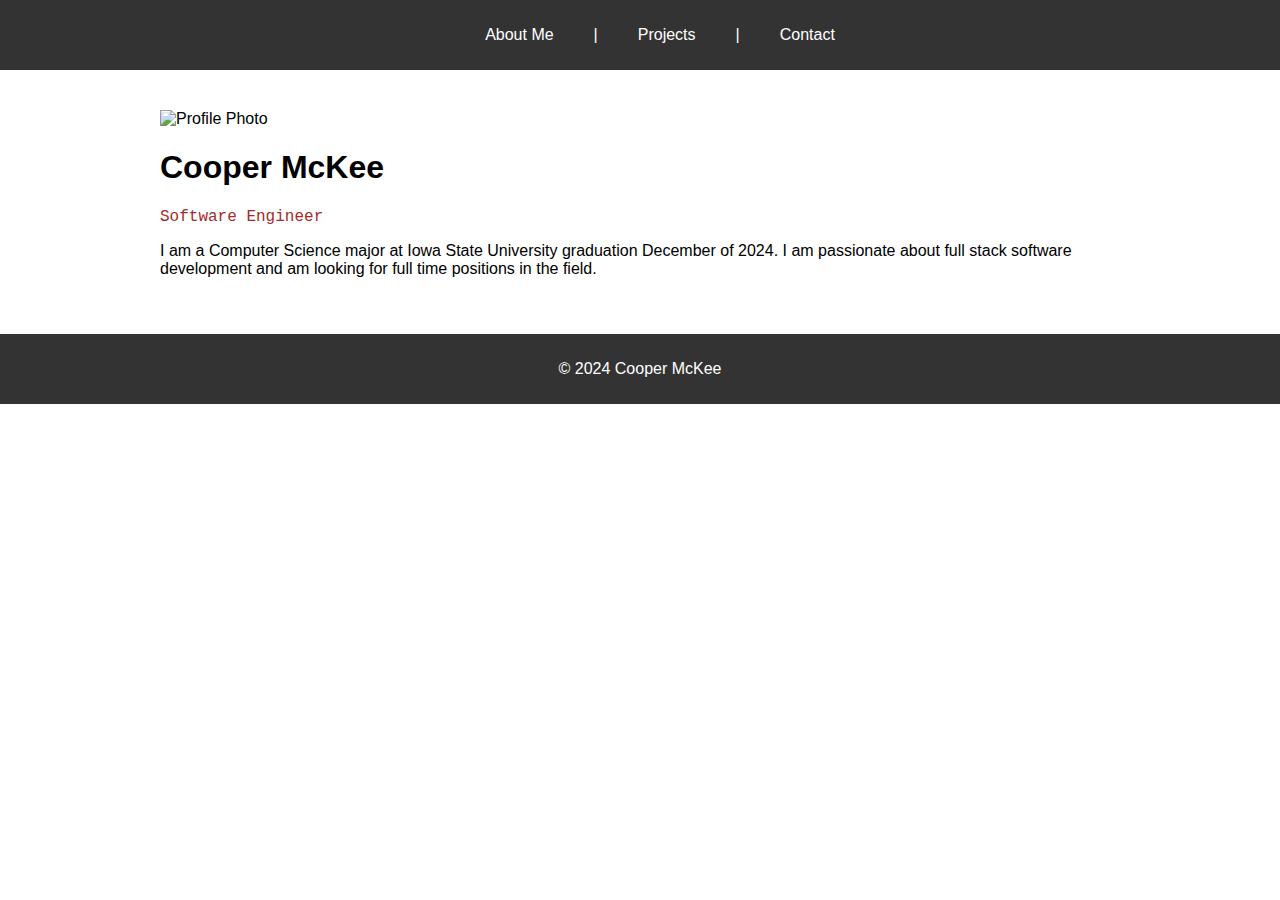
==== index.html @ 88b22cac "Add files via upload" ====
<!DOCTYPE html>
<html lang="en">
    <head>
        <meta charset="UTF-8">
        <meta name="viewport" content="width=device-width, initial-scale=1.0">
        <title>Activity04 Portfolio and Github Web Pages</title>
        <link rel="stylesheet" href="./style.css">
        <style>
            .container {
                max-width: 960px;
                margin: 0 auto;
                padding: 40px;
            }
            .project {
                margin-bottom: 20px;
                border: 1px solid #ccc;
                padding: 20px;
            }
        </style>
    </head>
    <body>
        <header>
            <nav>
                <ul>
                    <li><a href="./index.html">About Me</a></li>
                    <li>|</li>
                    <li><a href="./projects.html">Projects</a></li>
                    <li>|</li>
                    <li><a href="./contact.html">Contact</a></li>
                </ul>
            </nav>
        </header>

        <div class="container">
            <img src= "./images/profile.jpg" alt="Profile Photo">
            <h1>Cooper McKee</h1>
            <p style="font-family: 'Courier New', Courier, monospace; color: brown">Software Engineer</p>
            <p>I am a Computer Science major at Iowa State University
            graduation December of 2024. I am passionate about full stack
            software development and am looking for full time positions
            in the field.
            </p>
        </div>

        <footer>
            <p>&copy; 2024 Cooper McKee</p>
        </footer>
    </body>
</html>
---- style.css ----
header {
    background-color: #333;
    color: #fff;
    padding: 10px 0;
}

nav ul {
    list-style: none;
    display: flex;
    justify-content: center;
}

nav li {
    margin: 0 20px;
}

nav a {
    text-decoration: none;
    color: #fff;
}

img {
    height: auto;
    max-height: 50vh;
    width: auto;
    max-width: 100%;
}

body {
    font-family: Arial, sans-serif;
    margin: 0;
    padding: 0;
}

footer {
    text-align: center;
    padding: 10px;
    background-color: #333;
    color: #fff;
}
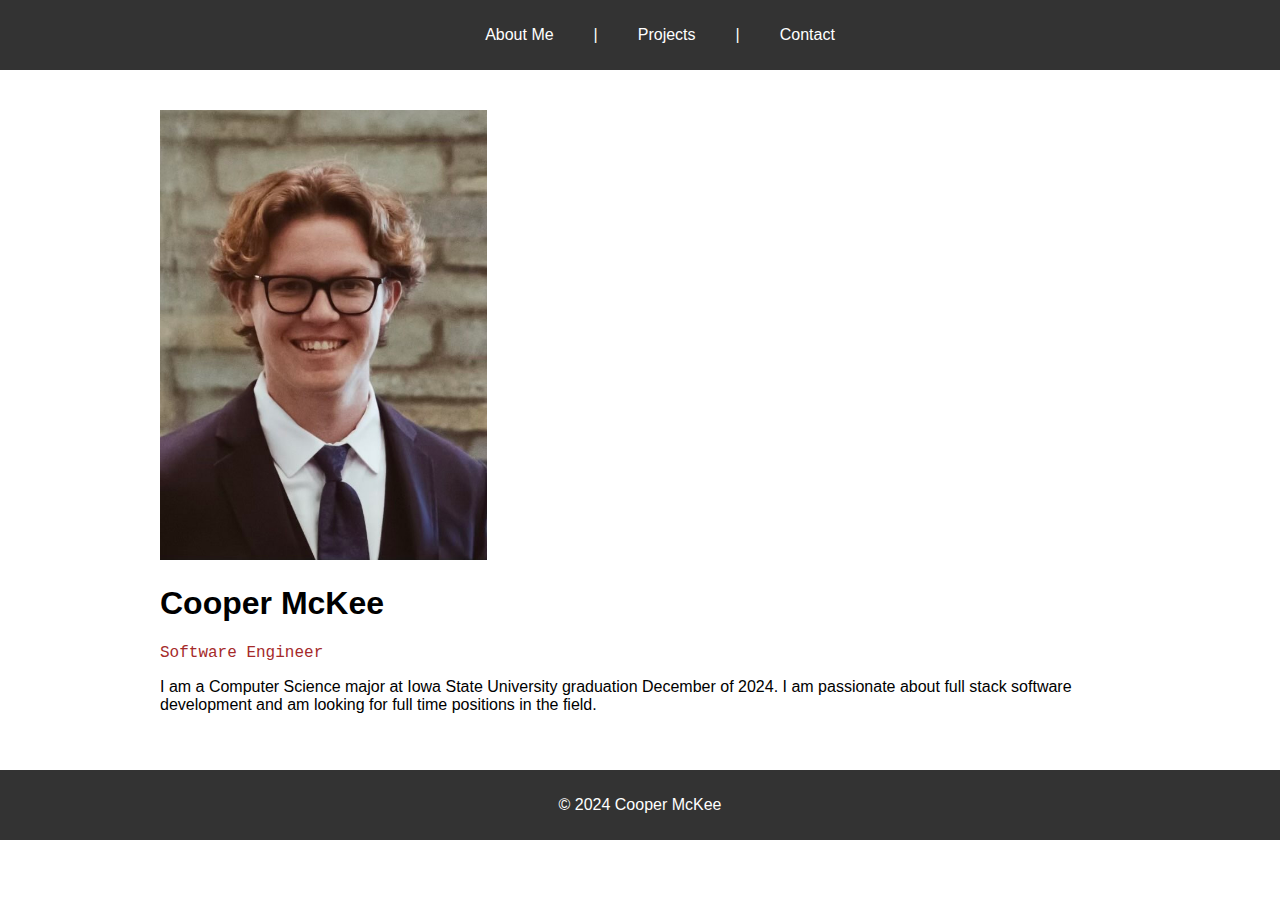
==== commit e04d98f8: "init" ====
--- a/index.html
+++ b/index.html
@@ -1,49 +1,49 @@
-<!DOCTYPE html>
-<html lang="en">
-    <head>
-        <meta charset="UTF-8">
-        <meta name="viewport" content="width=device-width, initial-scale=1.0">
-        <title>Activity04 Portfolio and Github Web Pages</title>
-        <link rel="stylesheet" href="./style.css">
-        <style>
-            .container {
-                max-width: 960px;
-                margin: 0 auto;
-                padding: 40px;
-            }
-            .project {
-                margin-bottom: 20px;
-                border: 1px solid #ccc;
-                padding: 20px;
-            }
-        </style>
-    </head>
-    <body>
-        <header>
-            <nav>
-                <ul>
-                    <li><a href="./index.html">About Me</a></li>
-                    <li>|</li>
-                    <li><a href="./projects.html">Projects</a></li>
-                    <li>|</li>
-                    <li><a href="./contact.html">Contact</a></li>
-                </ul>
-            </nav>
-        </header>
-
-        <div class="container">
-            <img src= "./images/profile.jpg" alt="Profile Photo">
-            <h1>Cooper McKee</h1>
-            <p style="font-family: 'Courier New', Courier, monospace; color: brown">Software Engineer</p>
-            <p>I am a Computer Science major at Iowa State University
-            graduation December of 2024. I am passionate about full stack
-            software development and am looking for full time positions
-            in the field.
-            </p>
-        </div>
-
-        <footer>
-            <p>&copy; 2024 Cooper McKee</p>
-        </footer>
-    </body>
+<!DOCTYPE html>
+<html lang="en">
+    <head>
+        <meta charset="UTF-8">
+        <meta name="viewport" content="width=device-width, initial-scale=1.0">
+        <title>Activity04 Portfolio and Github Web Pages</title>
+        <link rel="stylesheet" href="./style.css">
+        <style>
+            .container {
+                max-width: 960px;
+                margin: 0 auto;
+                padding: 40px;
+            }
+            .project {
+                margin-bottom: 20px;
+                border: 1px solid #ccc;
+                padding: 20px;
+            }
+        </style>
+    </head>
+    <body>
+        <header>
+            <nav>
+                <ul>
+                    <li><a href="./index.html">About Me</a></li>
+                    <li>|</li>
+                    <li><a href="./projects.html">Projects</a></li>
+                    <li>|</li>
+                    <li><a href="./contact.html">Contact</a></li>
+                </ul>
+            </nav>
+        </header>
+
+        <div class="container">
+            <img src= "./images/profile.jpg" alt="Profile Photo">
+            <h1>Cooper McKee</h1>
+            <p style="font-family: 'Courier New', Courier, monospace; color: brown">Software Engineer</p>
+            <p>I am a Computer Science major at Iowa State University
+            graduation December of 2024. I am passionate about full stack
+            software development and am looking for full time positions
+            in the field.
+            </p>
+        </div>
+
+        <footer>
+            <p>&copy; 2024 Cooper McKee</p>
+        </footer>
+    </body>
 </html>--- a/style.css
+++ b/style.css
@@ -1,40 +1,40 @@
-header {
-    background-color: #333;
-    color: #fff;
-    padding: 10px 0;
-}
-
-nav ul {
-    list-style: none;
-    display: flex;
-    justify-content: center;
-}
-
-nav li {
-    margin: 0 20px;
-}
-
-nav a {
-    text-decoration: none;
-    color: #fff;
-}
-
-img {
-    height: auto;
-    max-height: 50vh;
-    width: auto;
-    max-width: 100%;
-}
-
-body {
-    font-family: Arial, sans-serif;
-    margin: 0;
-    padding: 0;
-}
-
-footer {
-    text-align: center;
-    padding: 10px;
-    background-color: #333;
-    color: #fff;
+header {
+    background-color: #333;
+    color: #fff;
+    padding: 10px 0;
+}
+
+nav ul {
+    list-style: none;
+    display: flex;
+    justify-content: center;
+}
+
+nav li {
+    margin: 0 20px;
+}
+
+nav a {
+    text-decoration: none;
+    color: #fff;
+}
+
+img {
+    height: auto;
+    max-height: 50vh;
+    width: auto;
+    max-width: 100%;
+}
+
+body {
+    font-family: Arial, sans-serif;
+    margin: 0;
+    padding: 0;
+}
+
+footer {
+    text-align: center;
+    padding: 10px;
+    background-color: #333;
+    color: #fff;
 }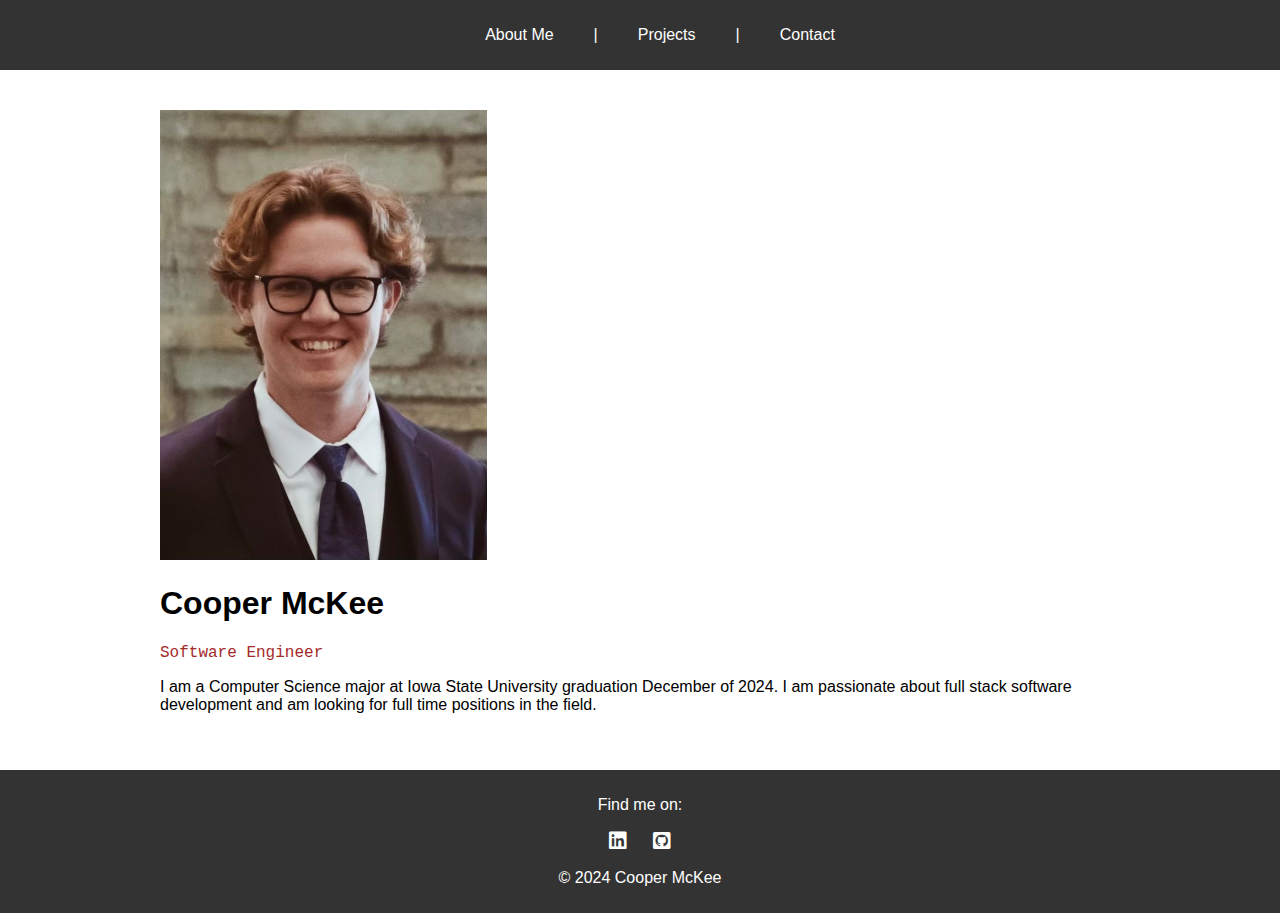
==== commit 6184e903: "Updating footer" ====
--- a/index.html
+++ b/index.html
@@ -5,6 +5,7 @@
         <meta name="viewport" content="width=device-width, initial-scale=1.0">
         <title>Activity04 Portfolio and Github Web Pages</title>
         <link rel="stylesheet" href="./style.css">
+        <link rel="stylesheet" href="https://cdnjs.cloudflare.com/ajax/libs/font-awesome/6.0.0-beta3/css/all.min.css">
         <style>
             .container {
                 max-width: 960px;
@@ -43,6 +44,13 @@
         </div>
 
         <footer>
+            <p>Find me on:</p>
+            <a href="https://www.linkedin.com/in/cooper-mckee" target="_blank">
+                <i class="fab fa-linkedin" aria-hidden="true"></i>
+            </a>
+            <a href="https://github.com/C00pster" target="_blank">
+                <i class="fab fa-github-square"></i>
+            </a>
             <p>&copy; 2024 Cooper McKee</p>
         </footer>
     </body>
--- a/style.css
+++ b/style.css
@@ -37,4 +37,23 @@
     padding: 10px;
     background-color: #333;
     color: #fff;
-}+}
+
+footer a {
+    color: #fff;
+    margin: 0 10px;
+    text-decoration: none;
+    font-size: 20px;
+}
+
+footer a:hover {
+    color: #f39c12;
+}
+
+/* .linkedin-icon i {
+    color: white;
+}
+
+.github-icon i {
+    color: white;
+} */